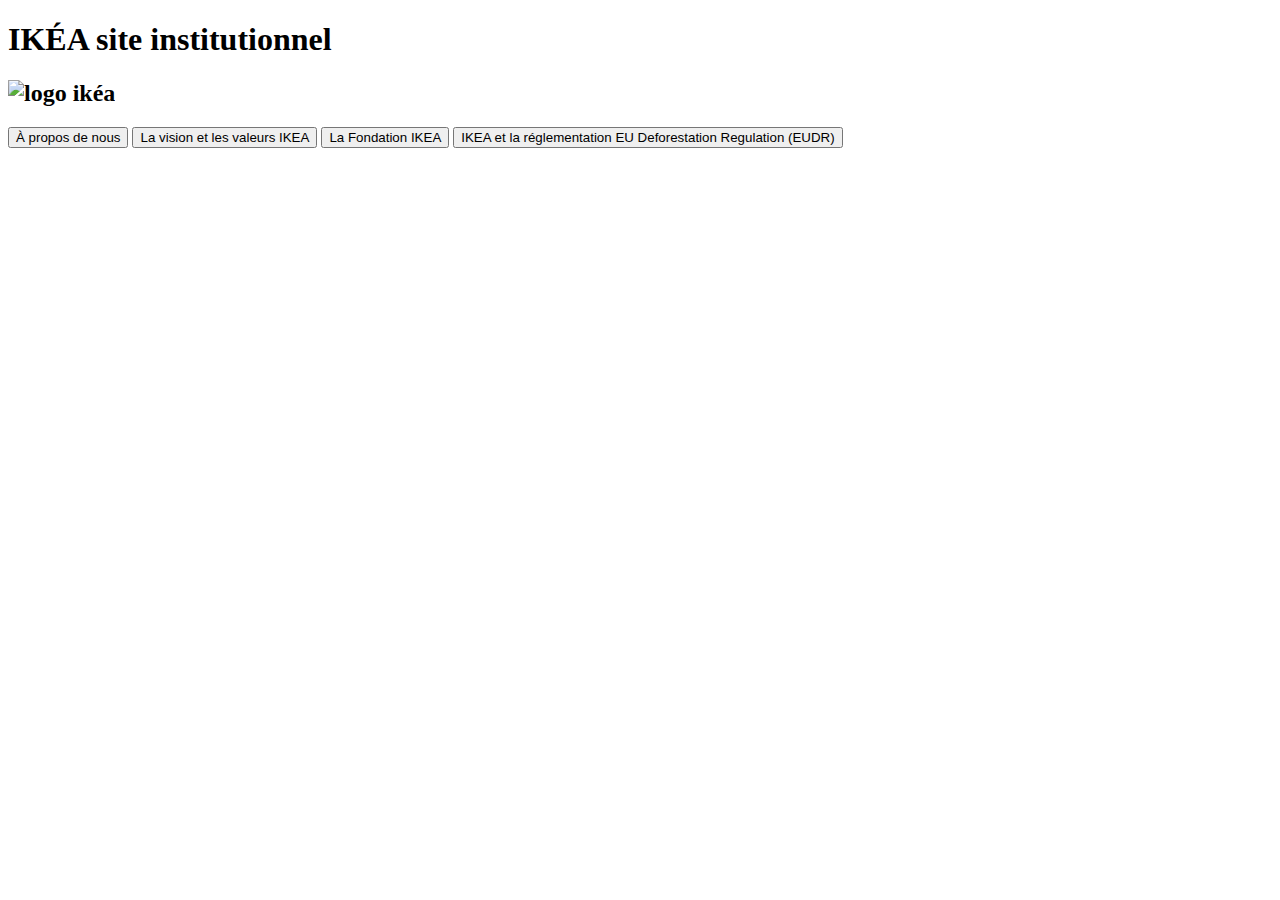
==== index.html @ 30caa062 "Add files via upload" ====
<!DOCTYPE html>
<html lang="fr">
<head>
    <meta charset="UTF-8">
    <meta name="viewport" content="width=device-width, initial-scale=1.0">
    <title>IKÉA site institutionnel</title>
 
    <style>
        .tab {
            display: none;
        }
    </style>
</head>
<body>
    <h1>IKÉA site institutionnel</h1>
  <h2><img src=logoikea.png alt="logo ikéa"></h2>
    <div id="onglet1" class="tab">
        <h2>À propos de nous :</h2>
        <p>Ce qui n’était au départ qu’une petite entreprise de vente par correspondance dans la campagne suédoise est aujourd’hui une marque d’ameublement internationale qui offre design et confort à prix abordable dans le monde entier. Nous avons fait beaucoup de chemin depuis nos humbles débuts, mais notre vision reste la même : améliorer le quotidien du plus grand nombre. Explorez l’histoire de IKEA, pour en savoir plus sur notre héritage et les évolutions qui nous ont façonnés.</p>
    </div>

    <div id="onglet2" class="tab">
        <h2>La vision et les valeurs IKEA :</h2>
        <h2><img src="https://www.ikea.com/ext/ingkadam/m/4fbb2933a13f65b0/original/PH141775-crop003.jpg?f=xxxl"></h2>
        <p>Inspirés par notre vision et animés par nos valeurs, nous sommes passionnés par la vie à la maison. Nous installons la marque IKEA dans des millions de foyers, offrant des solutions d’aménagement intérieur bien conçues, fonctionnelles, solides, abordables et durables à des personnes ayant de grands rêves et de petits budgets. Nous voulons savoir ce qui se passe dans le monde qui nous entoure et souhaitons faire une différence positive dans la vie des gens.</p>
        <p>La vision : « Améliorer le quotidien du plus grand nombre : » Cette vision va bien au-delà de l’ameublement. Nous entendons agir positivement sur le monde – de l’aide aux communautés des régions où nous nous approvisionnons en matières premières à celle apportée à nos clients pour qu’ils adoptent un mode de vie plus durable. En partageant nos actions et en défendant nos convictions, nous pouvons contribuer à un changement positif dans la société.</p>
    </div>
    
    <div id="onglet3" class="tab">
        <h2>La Fondation IKEA :</h2>
        <h2><img src="https://ikeafoundation.org/wp-content/uploads/2022/12/School-Children-Madagascar-helped-by-IKEA-Foundation.jpg"></h2>
        <p>Chaque année, la Fondation IKEA apporte un précieux soutien financier en faveur de l’amélioration de la vie des enfants vulnérables en permettant à leurs familles de se doter de moyens de subsistance durables, mais aussi d’affronter et de combattre le changement climatique.</p>
        <u>Comment la Fondation IKEA lutte-t-elle contre la pauvreté ?</u>
        <p>La Fondation IKEA se consacre à l’amélioration des moyens de subsistance des familles dans certaines des communautés les plus vulnérables du monde. Avec ses partenaires, elle aide les familles à gagner un revenu décent et à sortir de la pauvreté. Elle finance des programmes permettant l’accès des populations à des énergies renouvelables, soutient une agriculture régénératrice pour la planète et crée des opportunités d’éco-entreprenariat.</p>
        <p>Exemples : fourniture d’énergie renouvelable à des communautés en Inde et restauration de paysages dégradés au Kenya en terres de culture pour les générations à venir. Elle aide également les réfugiés et les personnes contraintes de fuir leur foyer à se doter de moyens de subsistance durables et à s’intégrer dans des communautés prospères. La Fondation IKEA s’efforce depuis plus de 10 ans de changer la façon dont la communauté internationale soutient les réfugiés. Ses travaux et ses solutions pratiques contribuent à une approche où les réfugiés et leurs communautés d’accueil grandissent et se développent ensemble.</p>
        <u>Comment la Fondation IKEA lutte-t-elle contre le changement climatique ?</u>
        <p>Les températures augmentent et provoquent des altérations climatiques qui menacent tous les aspects de nos vies : de la nourriture que nous mangeons à l’eau que nous buvons en passant par l’air que nous respirons. Les constats scientifiques sont clairs : il ne nous reste que très peu de temps pour réduire radicalement les émissions de carbone. Il faut agir maintenant.</p>
        <p>La Fondation IKEA se bat pour une planète capable de nourrir ses très nombreux habitants. Elle appuie des programmes qui encouragent gouvernements, entreprises et associations à agir pour faire advenir le changement. Elle finance aussi directement des organisations dans le domaine des énergies renouvelables et de l’agriculture régénérative en vue de réduire les émissions et améliorer les moyens de subsistance pour les enfants et leurs familles.</p>
        <p>En 2021, la Fondation IKEA a prévu une contribution d’un milliard d’euros sur une période de cinq ans afin de réduire rapidement les émissions de gaz à effet de serre. Sur ce fonds, 500 millions USD ont déjà été alloués à l’initiative « Global Energy Alliance for People and Planet » (Alliance mondiale pour l’énergie au service des populations et de la planète). Celle-ci a pour objectifs d’éviter 4 milliards de tonnes d’émissions de gaz à effet de serre, de permettre à un milliard de personnes de bénéficier d’énergies renouvelables et de créer 150 millions d’emplois verts.</p>
    </div>
    
    <div id="onglet4" class="tab">
        <h2>IKEA et la réglementation EU Deforestation Regulation (EUDR)</h2>
        <p>Pas de panique ! IKEA est susceptible de prendre plusieurs mesures pour s'adapter à la réglementation EU Deforestation Regulation (EUDR) qui entrera en vigueur fin 2024. </p>
        <p>Voici les actions qui vont être mises en place : </p>
        <ul>
            <li>Renforcement de la diligence raisonnable : renforcer ses processus de diligence raisonnable pour s'assurer que le bois et les produits du bois qu'elle utilise proviennent de sources légales et durables. Cela pourrait inclure des évaluations approfondies des risques de déforestation le long de sa chaîne d'approvisionnement et des mesures pour atténuer ces risques.</li>
            <li>Traçabilité accrue : investir dans des systèmes de traçabilité améliorés pour suivre l'origine du bois tout au long de sa chaîne d'approvisionnement. Cela lui permettrait de vérifier la légalité et la durabilité du bois utilisé dans ses produits.</li>
            <li>Promotion de la gestion durable des forêts : intensifier ses efforts pour promouvoir la gestion durable des forêts en travaillant avec ses fournisseurs et en encourageant l'adoption de pratiques responsables. Cela pourrait inclure le soutien à la certification forestière, la formation des fournisseurs et l'incitation à l'adoption de pratiques de gestion durable.</li>
            <li>Transparence et rapports accrus : augmenter sa transparence en matière de chaîne d'approvisionnement et de performance en matière de durabilité. Cela pourrait se traduire par la publication de rapports réguliers sur ses politiques, ses pratiques et ses progrès en matière de lutte contre la déforestation.</li>
            <li>Collaboration avec les parties prenantes : renforcer sa collaboration avec les gouvernements, les organisations non gouvernementales et d'autres parties prenantes pour aborder les défis de la déforestation et promouvoir des solutions durables à l'échelle mondiale.</li>
        </ul>
        <p>En adoptant ces mesures et en s'engageant de manière proactive dans la mise en œuvre de la réglementation sur la déforestation, nous allons démontrer notre engagement envers la durabilité environnementale et sociale et renforcer la confiance des consommateurs dans nos produits.</p>
    </div>
    
    <div>
        <button onclick="afficherOnglet('onglet1')">À propos de nous</button>
        <button onclick="afficherOnglet('onglet2')">La vision et les valeurs IKEA</button>
        <button onclick="afficherOnglet('onglet3')">La Fondation IKEA</button>
        <button onclick="afficherOnglet('onglet4')">IKEA et la réglementation EU Deforestation Regulation (EUDR)</button>
    </div>

    <script>
        function afficherOnglet(onglet) {
            var tabs = document.querySelectorAll('.tab');
            tabs.forEach(function(tab) {
                tab.style.display = 'none';
            });
            document.getElementById(onglet).style.display = 'block';
        }
    </script>
</body>
</html>
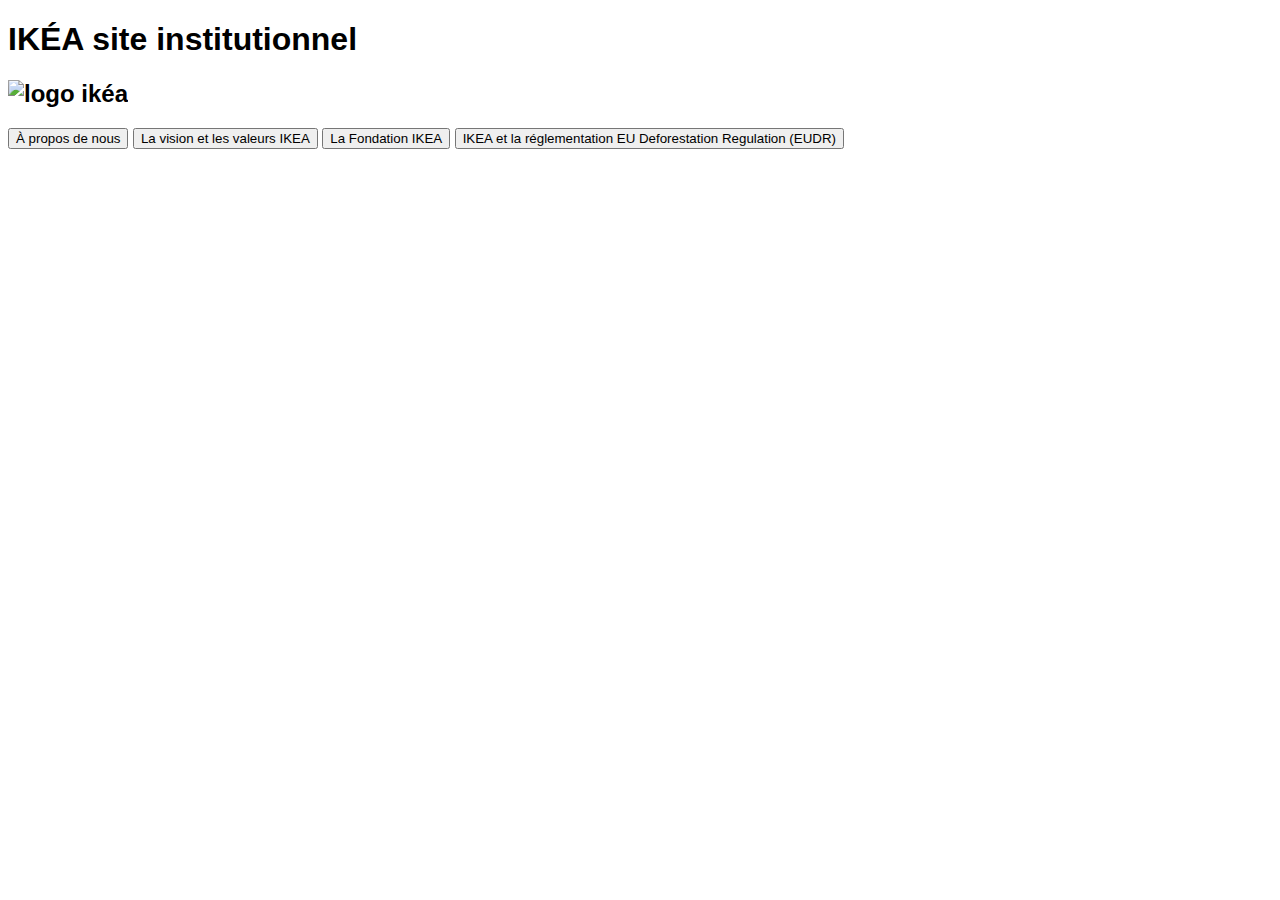
==== commit de69f581: "Add files via upload" ====
--- a/index.html
+++ b/index.html
@@ -1,3 +1,13 @@
+<!DOCTYPE html>
+<html lang="en" >
+<head>
+  <meta charset="UTF-8">
+  <title>CodePen - A Pen by Esnault</title>
+  <link rel="stylesheet" href="./style.css">
+
+</head>
+<body>
+<!-- partial:index.partial.html -->
 <!DOCTYPE html>
 <html lang="fr">
 <head>
@@ -13,7 +23,7 @@
 </head>
 <body>
     <h1>IKÉA site institutionnel</h1>
-  <h2><img src=logoikea.png alt="logo ikéa"></h2>
+  <h2><img src="logoikea.png" alt="logo ikéa"></h2>
     <div id="onglet1" class="tab">
         <h2>À propos de nous :</h2>
         <p>Ce qui n’était au départ qu’une petite entreprise de vente par correspondance dans la campagne suédoise est aujourd’hui une marque d’ameublement internationale qui offre design et confort à prix abordable dans le monde entier. Nous avons fait beaucoup de chemin depuis nos humbles débuts, mais notre vision reste la même : améliorer le quotidien du plus grand nombre. Explorez l’histoire de IKEA, pour en savoir plus sur notre héritage et les évolutions qui nous ont façonnés.</p>
@@ -41,7 +51,7 @@
     
     <div id="onglet4" class="tab">
         <h2>IKEA et la réglementation EU Deforestation Regulation (EUDR)</h2>
-        <p>Pas de panique ! IKEA est susceptible de prendre plusieurs mesures pour s'adapter à la réglementation EU Deforestation Regulation (EUDR) qui entrera en vigueur fin 2024. </p>
+        <p>Pas de panique ! IKEA va prendre plusieurs mesures pour s'adapter à la réglementation EU Deforestation Regulation (EUDR) qui entrera en vigueur fin 2024. </p>
         <p>Voici les actions qui vont être mises en place : </p>
         <ul>
             <li>Renforcement de la diligence raisonnable : renforcer ses processus de diligence raisonnable pour s'assurer que le bois et les produits du bois qu'elle utilise proviennent de sources légales et durables. Cela pourrait inclure des évaluations approfondies des risques de déforestation le long de sa chaîne d'approvisionnement et des mesures pour atténuer ces risques.</li>
@@ -71,3 +81,7 @@
     </script>
 </body>
 </html>
+<!-- partial -->
+  
+</body>
+</html>
--- a/style.css
+++ b/style.css
@@ -0,0 +1,16 @@
+body {
+    font-family: Verdana, sans-serif;
+    color: #0000FF; /* Bleu IKEA */
+}
+
+.tab {
+    display: none;
+}
+
+.hidden {
+    display: none;
+}
+
+h1, h2 {
+    color: #000000; /* Noir */
+}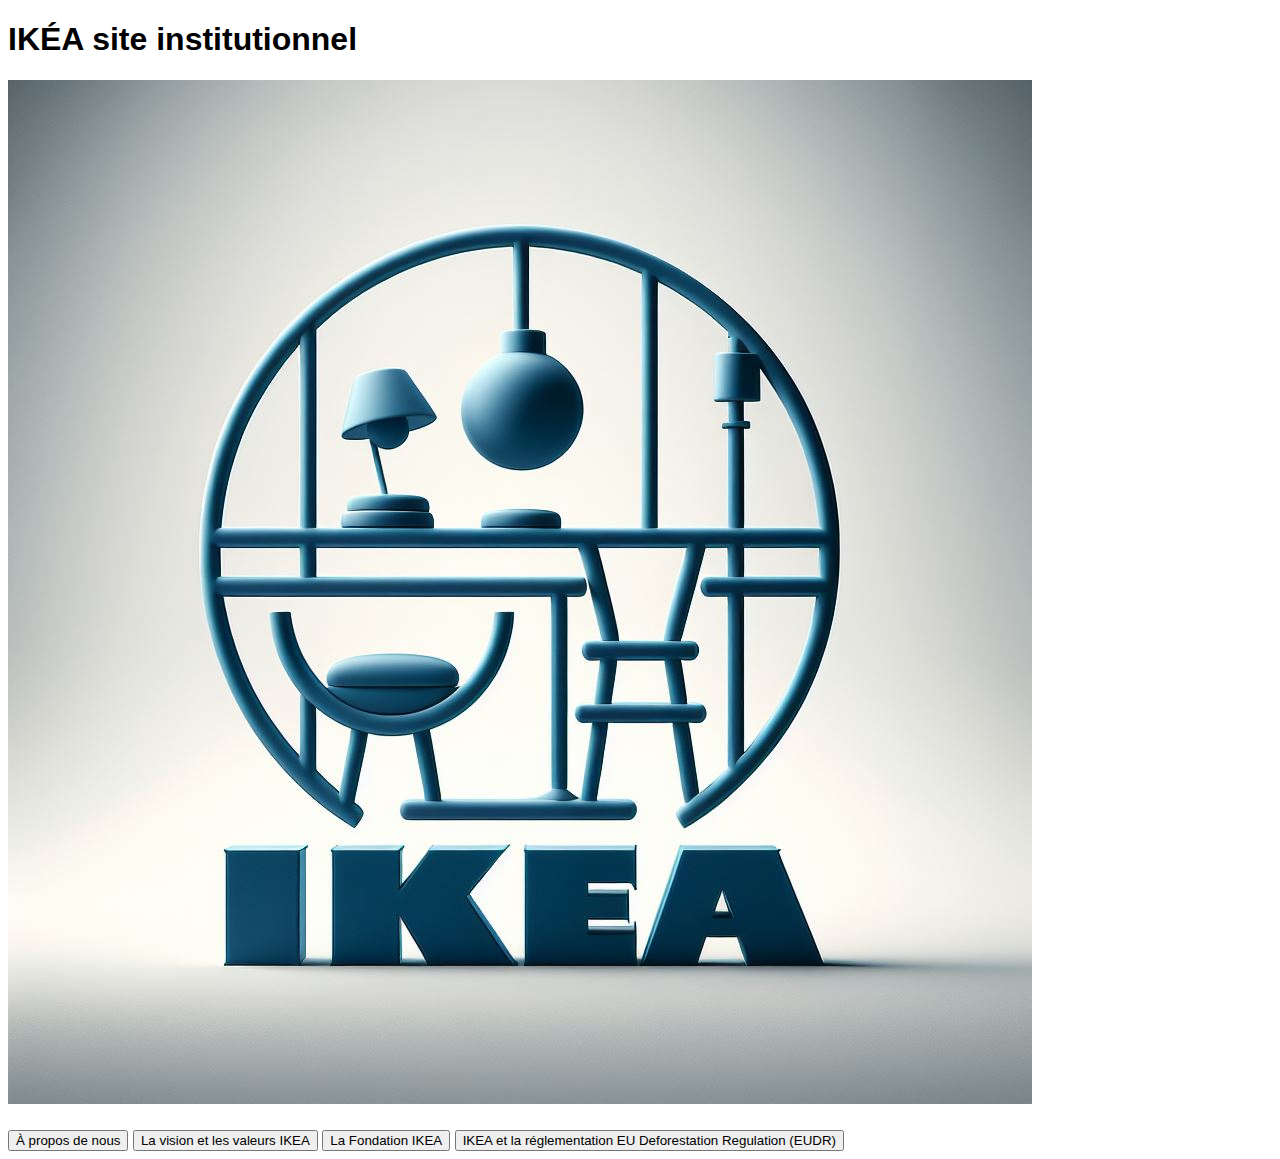
==== commit ca640893: "Add files via upload" ====
--- a/index.html
+++ b/index.html
@@ -23,7 +23,7 @@
 </head>
 <body>
     <h1>IKÉA site institutionnel</h1>
-  <h2><img src="logoikea.png" alt="logo ikéa"></h2>
+  <h2><img src="logoikea.jpg" alt="logo ikéa"></h2>
     <div id="onglet1" class="tab">
         <h2>À propos de nous :</h2>
         <p>Ce qui n’était au départ qu’une petite entreprise de vente par correspondance dans la campagne suédoise est aujourd’hui une marque d’ameublement internationale qui offre design et confort à prix abordable dans le monde entier. Nous avons fait beaucoup de chemin depuis nos humbles débuts, mais notre vision reste la même : améliorer le quotidien du plus grand nombre. Explorez l’histoire de IKEA, pour en savoir plus sur notre héritage et les évolutions qui nous ont façonnés.</p>
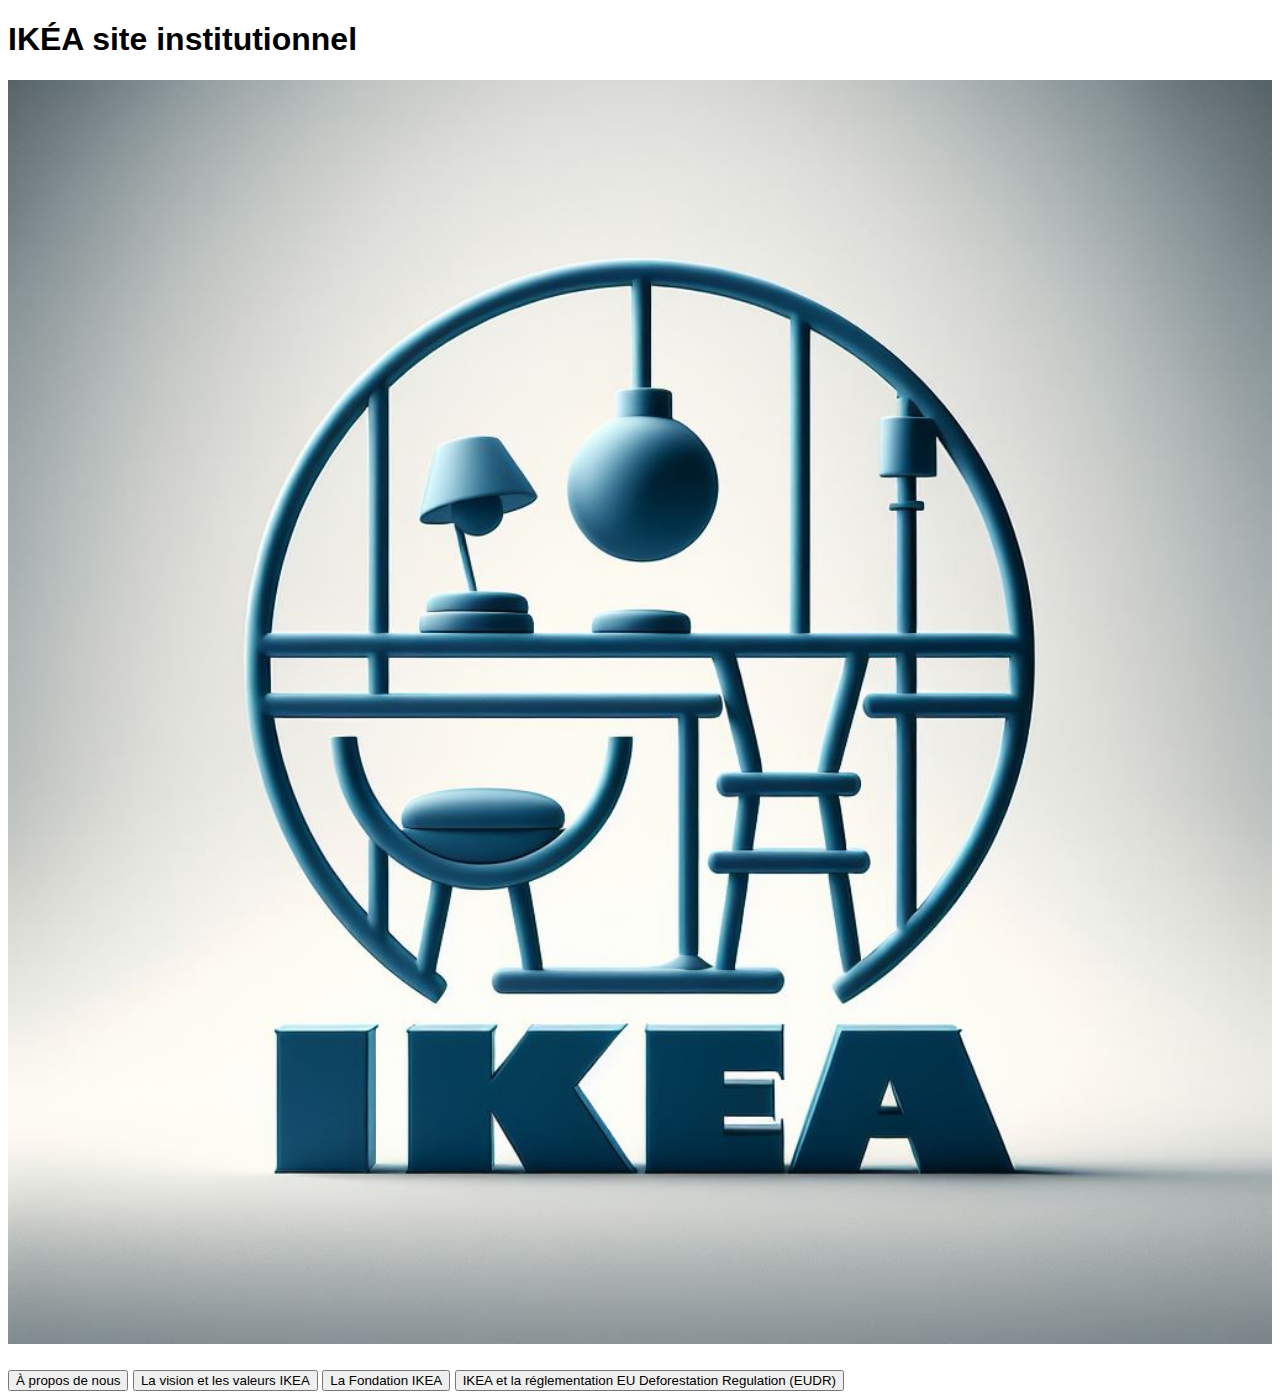
==== commit 27f2c5cf: "Add files via upload" ====
--- a/index.html
+++ b/index.html
@@ -23,7 +23,7 @@
 </head>
 <body>
     <h1>IKÉA site institutionnel</h1>
-  <h2><img src="logoikea.jpg" alt="logo ikéa"></h2>
+  <h2><img src="logoikea.jpg" alt="logo ikéa" width=100% height=10% ></h2> 
     <div id="onglet1" class="tab">
         <h2>À propos de nous :</h2>
         <p>Ce qui n’était au départ qu’une petite entreprise de vente par correspondance dans la campagne suédoise est aujourd’hui une marque d’ameublement internationale qui offre design et confort à prix abordable dans le monde entier. Nous avons fait beaucoup de chemin depuis nos humbles débuts, mais notre vision reste la même : améliorer le quotidien du plus grand nombre. Explorez l’histoire de IKEA, pour en savoir plus sur notre héritage et les évolutions qui nous ont façonnés.</p>
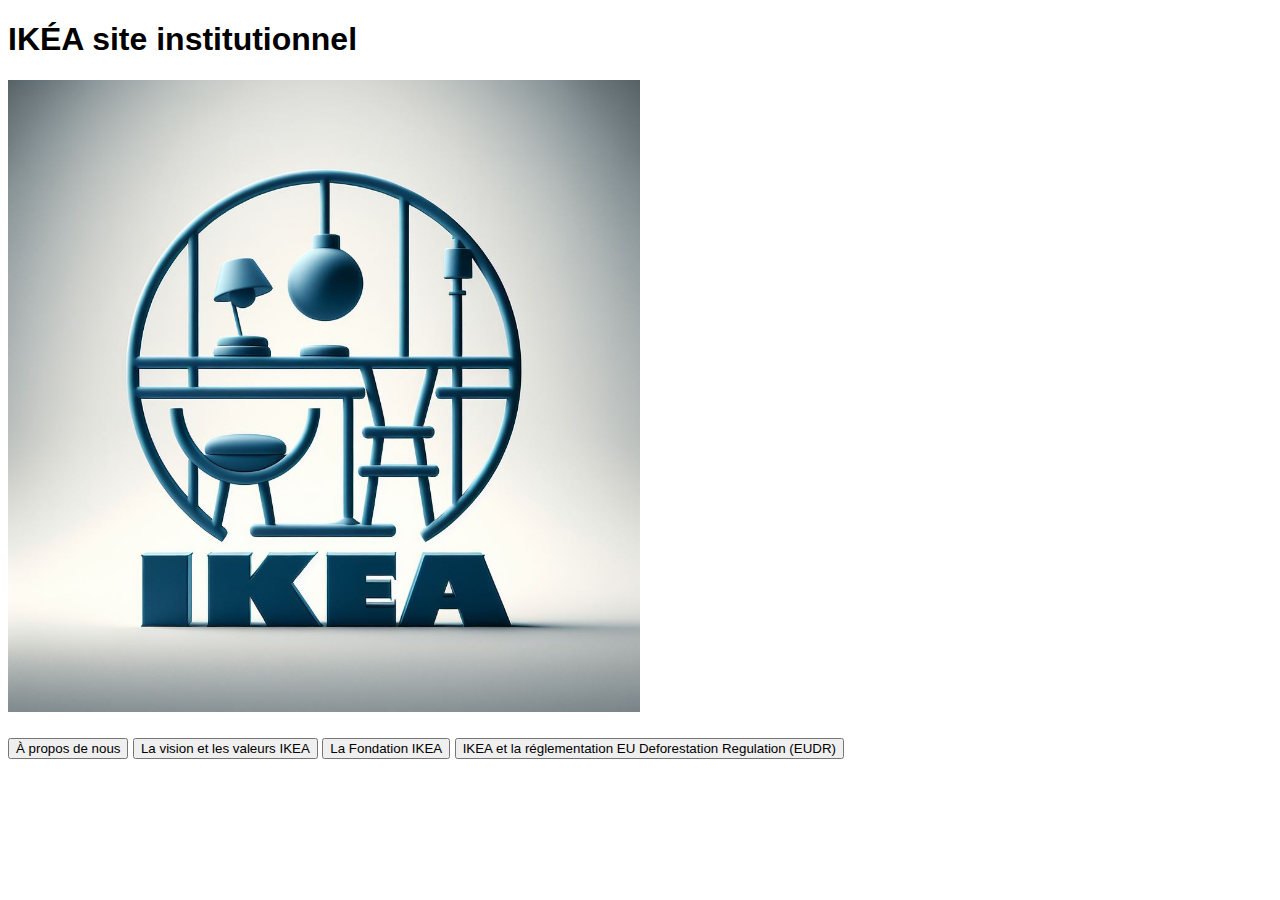
==== commit 901fe491: "Add files via upload" ====
--- a/index.html
+++ b/index.html
@@ -23,7 +23,7 @@
 </head>
 <body>
     <h1>IKÉA site institutionnel</h1>
-  <h2><img src="logoikea.jpg" alt="logo ikéa" width=100% height=10% ></h2> 
+  <h2><img src="logoikea.jpg" alt="logo ikéa" width=50% height=50% ></h2> 
     <div id="onglet1" class="tab">
         <h2>À propos de nous :</h2>
         <p>Ce qui n’était au départ qu’une petite entreprise de vente par correspondance dans la campagne suédoise est aujourd’hui une marque d’ameublement internationale qui offre design et confort à prix abordable dans le monde entier. Nous avons fait beaucoup de chemin depuis nos humbles débuts, mais notre vision reste la même : améliorer le quotidien du plus grand nombre. Explorez l’histoire de IKEA, pour en savoir plus sur notre héritage et les évolutions qui nous ont façonnés.</p>
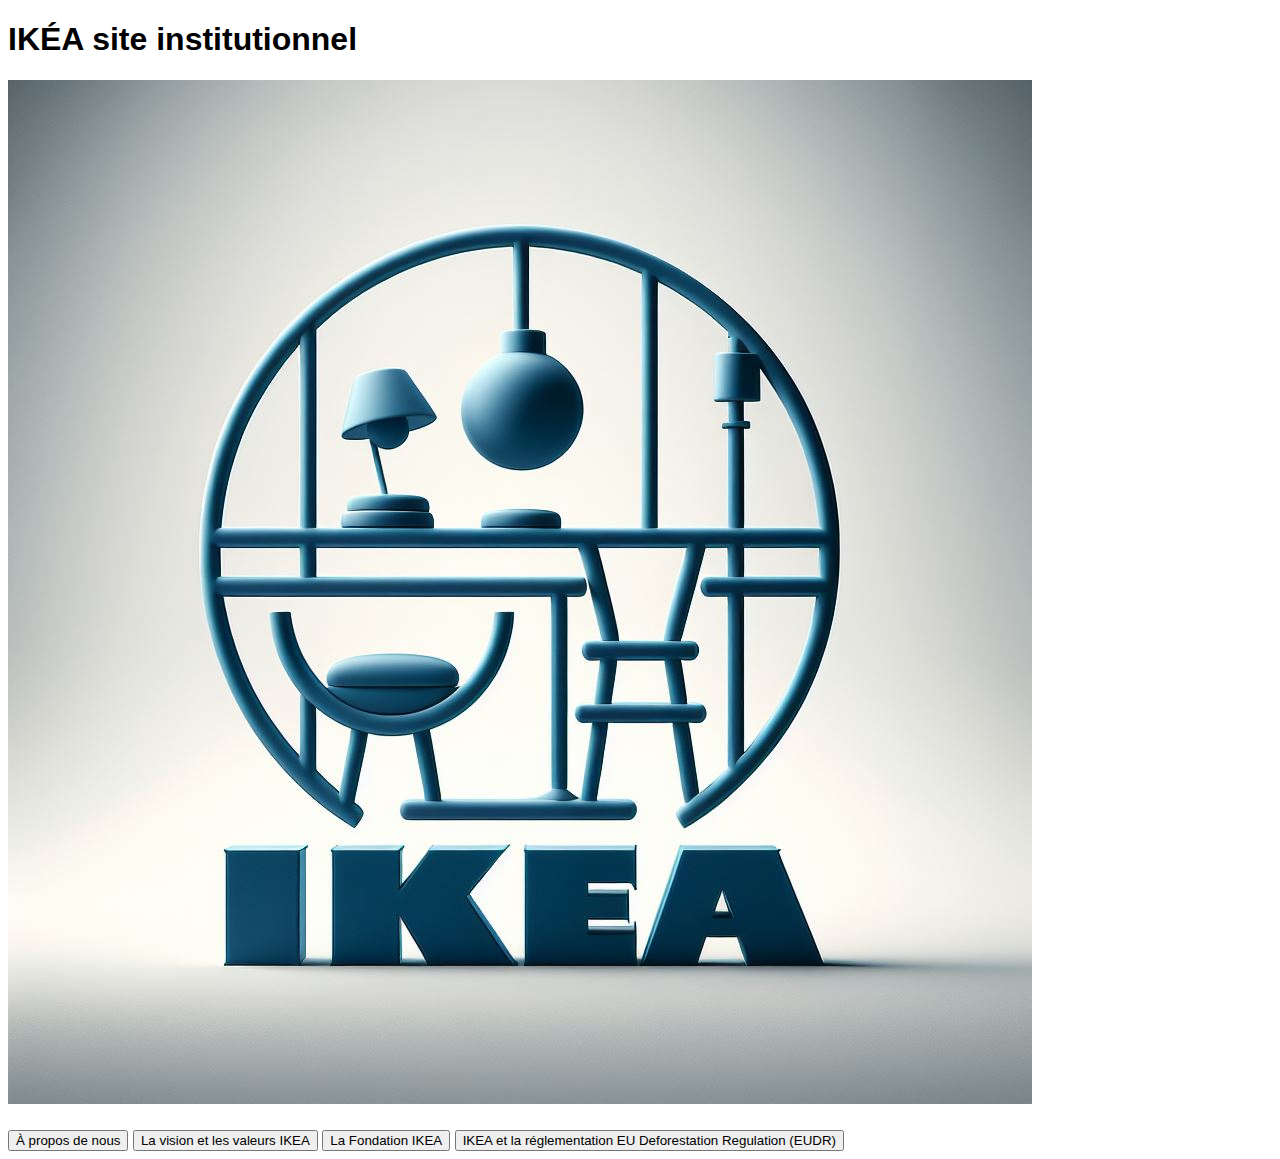
==== commit e54f12cd: "Add files via upload" ====
--- a/index.html
+++ b/index.html
@@ -23,7 +23,7 @@
 </head>
 <body>
     <h1>IKÉA site institutionnel</h1>
-  <h2><img src="logoikea.jpg" alt="logo ikéa" width=50% height=50% ></h2> 
+  <h2><img src="logoikea.jpg" alt="logo ikéa"></h2> 
     <div id="onglet1" class="tab">
         <h2>À propos de nous :</h2>
         <p>Ce qui n’était au départ qu’une petite entreprise de vente par correspondance dans la campagne suédoise est aujourd’hui une marque d’ameublement internationale qui offre design et confort à prix abordable dans le monde entier. Nous avons fait beaucoup de chemin depuis nos humbles débuts, mais notre vision reste la même : améliorer le quotidien du plus grand nombre. Explorez l’histoire de IKEA, pour en savoir plus sur notre héritage et les évolutions qui nous ont façonnés.</p>
--- a/style.css
+++ b/style.css
@@ -13,4 +13,10 @@
 
 h1, h2 {
     color: #000000; /* Noir */
+}
+
+/* Réduction de la taille de l'image */
+img[src="logoikea.png"] {
+    width: 50%;
+    height: 50%; 
 }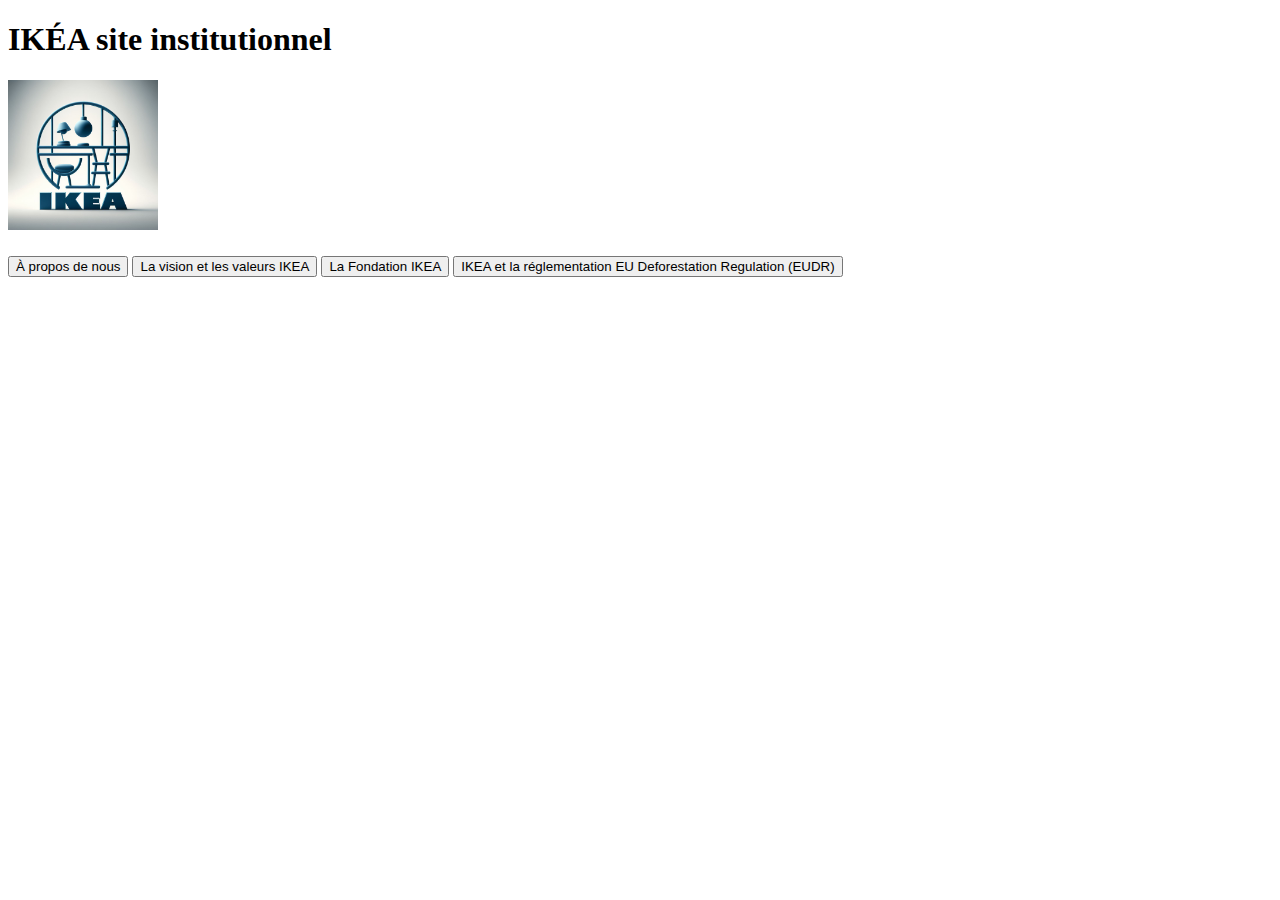
==== commit ab5a12c7: "Add files via upload" ====
--- a/index.html
+++ b/index.html
@@ -1,13 +1,3 @@
-<!DOCTYPE html>
-<html lang="en" >
-<head>
-  <meta charset="UTF-8">
-  <title>CodePen - A Pen by Esnault</title>
-  <link rel="stylesheet" href="./style.css">
-
-</head>
-<body>
-<!-- partial:index.partial.html -->
 <!DOCTYPE html>
 <html lang="fr">
 <head>
@@ -23,7 +13,7 @@
 </head>
 <body>
     <h1>IKÉA site institutionnel</h1>
-  <h2><img src="logoikea.jpg" alt="logo ikéa"></h2> 
+  <h2><img src="logoikea.jpg" alt="logo ikéa" width="150"></h2> 
     <div id="onglet1" class="tab">
         <h2>À propos de nous :</h2>
         <p>Ce qui n’était au départ qu’une petite entreprise de vente par correspondance dans la campagne suédoise est aujourd’hui une marque d’ameublement internationale qui offre design et confort à prix abordable dans le monde entier. Nous avons fait beaucoup de chemin depuis nos humbles débuts, mais notre vision reste la même : améliorer le quotidien du plus grand nombre. Explorez l’histoire de IKEA, pour en savoir plus sur notre héritage et les évolutions qui nous ont façonnés.</p>
@@ -81,7 +71,3 @@
     </script>
 </body>
 </html>
-<!-- partial -->
-  
-</body>
-</html>
